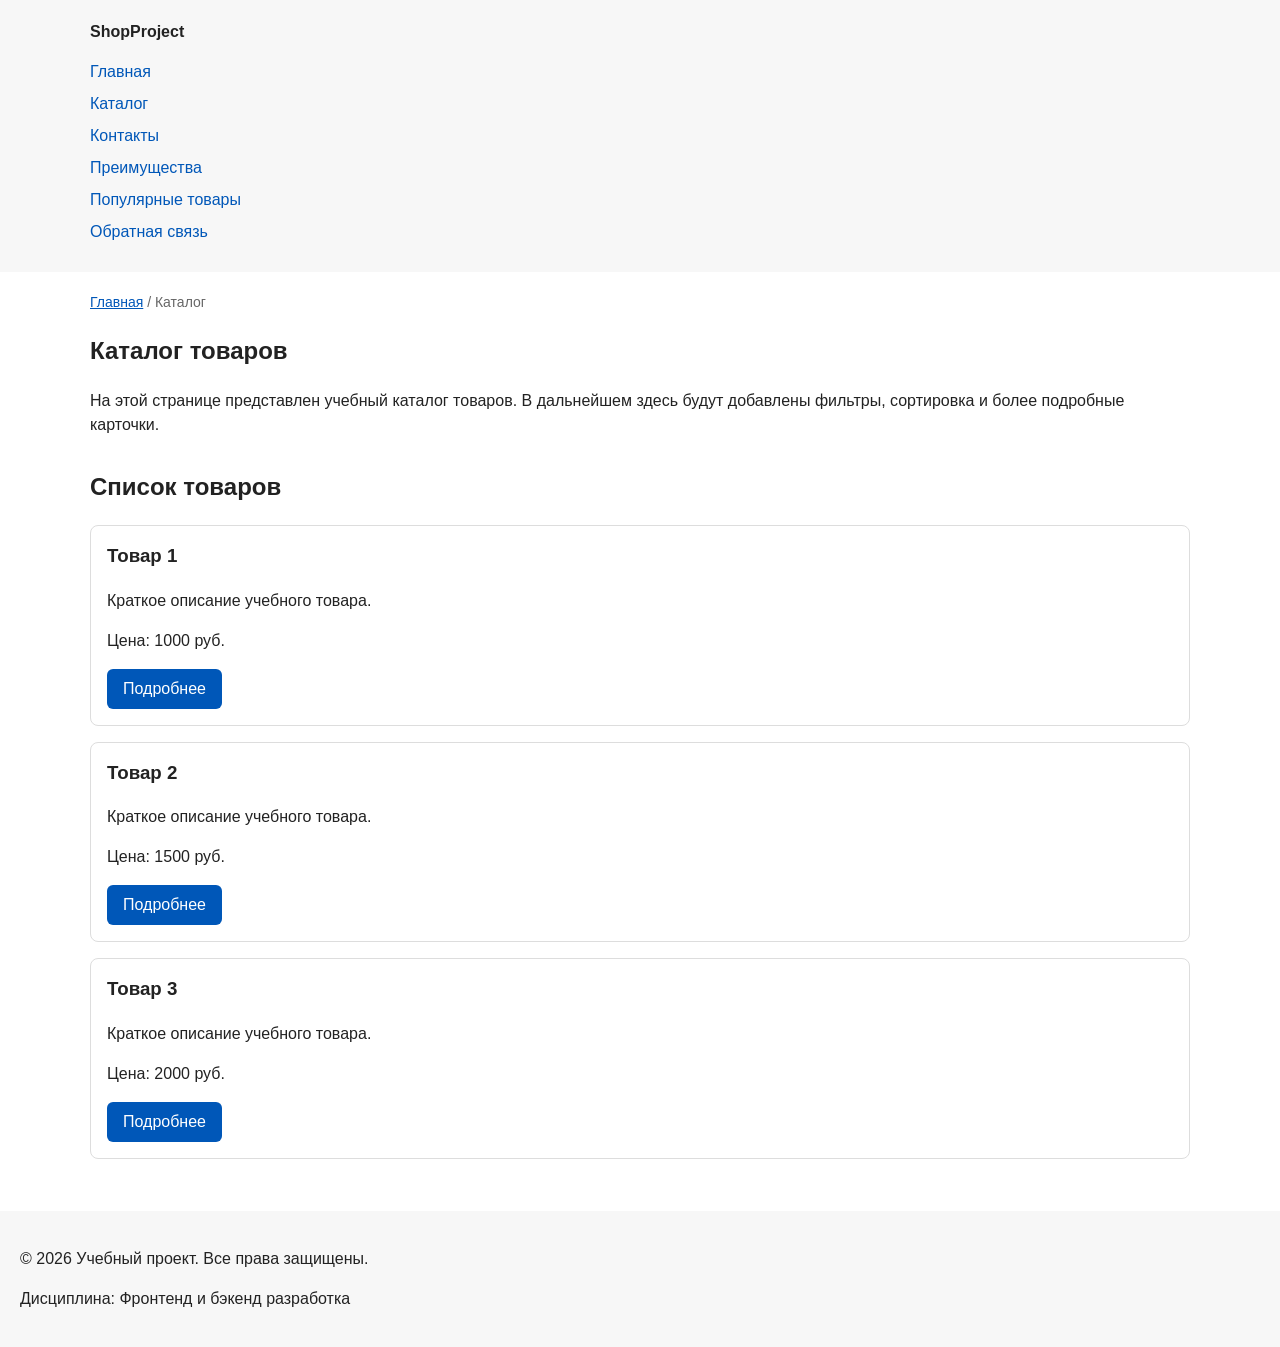
==== catalog.html @ 623b3190 ""feat: add multi-page structure navigation and anchors"" ====
<!DOCTYPE html>
<html lang="ru">
<head>
  <meta charset="UTF-8">
  <meta name="viewport" content="width=device-width, initial-scale=1.0">
  <meta name="description" content="Каталог товаров учебного интернет-магазина.">
  <title>Каталог товаров — Учебный интернет-магазин</title>
  <link rel="stylesheet" href="css/style.css">
</head>
<body>
  <header>
    <div class="site-header">
      <a class="site-logo" href="index.html">ShopProject</a>

      <nav class="site-nav" aria-label="Основная навигация">
        <ul class="site-nav__list">
          <li><a href="index.html">Главная</a></li>
          <li><a href="catalog.html">Каталог</a></li>
          <li><a href="contacts.html">Контакты</a></li>
          <li><a href="index.html#advantages">Преимущества</a></li>
          <li><a href="index.html#popular">Популярные товары</a></li>
          <li><a href="index.html#contacts">Обратная связь</a></li>
        </ul>
      </nav>
    </div>
  </header>

  <main>
    <nav class="breadcrumbs" aria-label="Хлебные крошки">
      <a href="index.html">Главная</a>
      <span>Каталог</span>
    </nav>

    <section class="section">
      <h1>Каталог товаров</h1>
      <p>
        На этой странице представлен учебный каталог товаров.
        В дальнейшем здесь будут добавлены фильтры, сортировка и более
        подробные карточки.
      </p>
    </section>

    <section class="section">
      <h2>Список товаров</h2>

      <article class="product-card">
        <h3>Товар 1</h3>
        <p>Краткое описание учебного товара.</p>
        <p>Цена: 1000 руб.</p>
        <a class="button" href="index.html#popular">Подробнее</a>
      </article>

      <article class="product-card">
        <h3>Товар 2</h3>
        <p>Краткое описание учебного товара.</p>
        <p>Цена: 1500 руб.</p>
        <a class="button" href="index.html#popular">Подробнее</a>
      </article>

      <article class="product-card">
        <h3>Товар 3</h3>
        <p>Краткое описание учебного товара.</p>
        <p>Цена: 2000 руб.</p>
        <a class="button" href="index.html#popular">Подробнее</a>
      </article>
    </section>
  </main>

  <footer>
    <p>&copy; 2026 Учебный проект. Все права защищены.</p>
    <p>Дисциплина: Фронтенд и бэкенд разработка</p>
  </footer>
</body>
</html>
---- css/style.css ----
:root {
    --color-bg: #ffffff;
  --color-text: #222222;
  --color-muted: #666666;
  --color-primary: #0057b8;
  --color-primary-dark: #003f86;
  --color-border: #dddddd;
  --color-surface: #f7f7f7;
  --color-surface-accent: #eef5ff;
  --color-danger: #b00020;
  --color-success: #168a2f;
  --color-success-bg: #eefaf0;
  --color-white: #ffffff;

  /* Размеры */
  --container-width: 1100px;

    /* Отступы */
  --space-xs: 4px;
  --space-sm: 8px;
  --space-md: 16px;
  --space-lg: 24px;
  --space-xl: 32px;

  /* Скругления */
  --radius-sm: 6px;
  --radius-md: 8px;
  --radius-lg: 12px;

}


* {
    box-sizing: border-box;
}

html {
  scroll-behavior: smooth;
}


body {
  margin: 0;
  font-family: Arial, sans-serif;
  line-height: 1.5;
  color: var(--color-text);
  background-color: var(--color-white);
}

header,
main,
footer {
  padding: 20px;
}

header {
  background-color: var(--color-surface);
}

footer {
  background-color: var(--color-surface);
}

.site-header {
  max-width: var(--container-width);
  margin: 0 auto;
}

.site-logo {
  font-weight: bold;
  text-decoration: none;
  color: #222222;
}

.site-nav__list {
  padding: 0;
  margin: 16px 0 0;
  list-style: none;
}

.site-nav__list li {
  margin-bottom: 8px;
}

.site-nav__list a {
  color: #0057b8;
  text-decoration: none;
}

.site-nav__list a:hover {
  text-decoration: underline;
}

.hero {
  max-width: var(--container-width);
  margin: 0 auto var(--space-xl);
  padding: var(--space-xl) var(--space-lg);
  background-color: var(--color-surface-accent);
  border-radius: var(--radius-lg);
}

.section {
  max-width: var(--container-width);
  margin: 0 auto var(--space-xl);
}


.section h2 {
  margin-top: 0;
}

.product-card {
  margin-bottom: var(--space-md);
  padding: var(--space-md);
  border: 1px solid var(--color-border);
  border-radius: var(--radius-md);
  background-color: var(--color-bg);
}

.product-card:hover {
  border-color: var(--color-primary);
}

.product-card h3 {
  margin-top: 0;
}


.aside-info {
  max-width: var(--container-width);
  margin: 0 auto var(--space-xl);
  padding: var(--space-md);
  border-left: 4px solid var(--color-primary);
  background-color: var(--color-surface);
}



/*ОБЩИЕ ЖЛЕМЕНТЫ ИНТЕРФЕЙСА*/

a {
  color: var(--color-primary);
}

a:hover {
  color: var(--color-primary-dark);
}

a:focus-visible {
  outline: 2px solid var(--color-primary);
  outline-offset: 3px;
}

.button {
  display: inline-block;
  padding: var(--space-sm) var(--space-md);
  color: var(--color-white);
  background-color: var(--color-primary);
  text-decoration: none;
  border: none;
  border-radius: var(--radius-sm);
  cursor: pointer;
}

.button:hover {
  background-color: var(--color-primary-dark);
}

.button:focus-visible {
  outline: 2px solid var(--color-primary);
  outline-offset: 3px;
}

.button:disabled {
  opacity: 0.6;
  cursor: not-allowed;
}

/*ФОРМА И МОДАЛЬНОЕ ОКНО*/

.order-dialog {
  width: min(100% - 32px, 560px);
  padding: var(--space-lg);
  border: none;
  border-radius: var(--radius-lg);
}

.order-dialog::backdrop {
  background-color: rgba(0, 0, 0, 0.5);
}

.form-field {
  margin-bottom: var(--space-md);
}

.form-field label {
  display: block;
  margin-bottom: var(--space-xs);
}

.form-field input,
.form-field select,
.form-field textarea {
  width: 100%;
  padding: 10px 12px;
  border: 1px solid var(--color-border);
  border-radius: var(--radius-sm);
  font: inherit;
}

.form-field input[type="checkbox"] {
  width: auto;
}

.form-field small {
  display: block;
  margin-top: var(--space-xs);
  color: var(--color-muted);
}

.form-field input:hover,
.form-field select:hover,
.form-field textarea:hover {
  border-color: var(--color-primary);
}

.form-field input:focus-visible,
.form-field select:focus-visible,
.form-field textarea:focus-visible,
.form-actions button:focus-visible {
  outline: 2px solid var(--color-primary);
  outline-offset: 3px;
}

[aria-invalid="true"] {
  border-color: var(--color-danger);
}

.success-message {
  max-width: var(--container-width);
  margin: var(--space-lg) auto;
  padding: var(--space-md);
  border-left: 4px solid var(--color-success);
  background-color: var(--color-success-bg);
}


/*5pr*/

.breadcrumbs {
  max-width: var(--container-width);
  margin: 0 auto var(--space-md);
  font-size: 14px;
  color: var(--color-muted);
}

.breadcrumbs a {
  color: var(--color-primary);
}

.breadcrumbs span::before {
  content: " / ";
  color: var(--color-muted);
}

:target {
  outline: 2px dashed var(--color-primary);
  outline-offset: 4px;
}
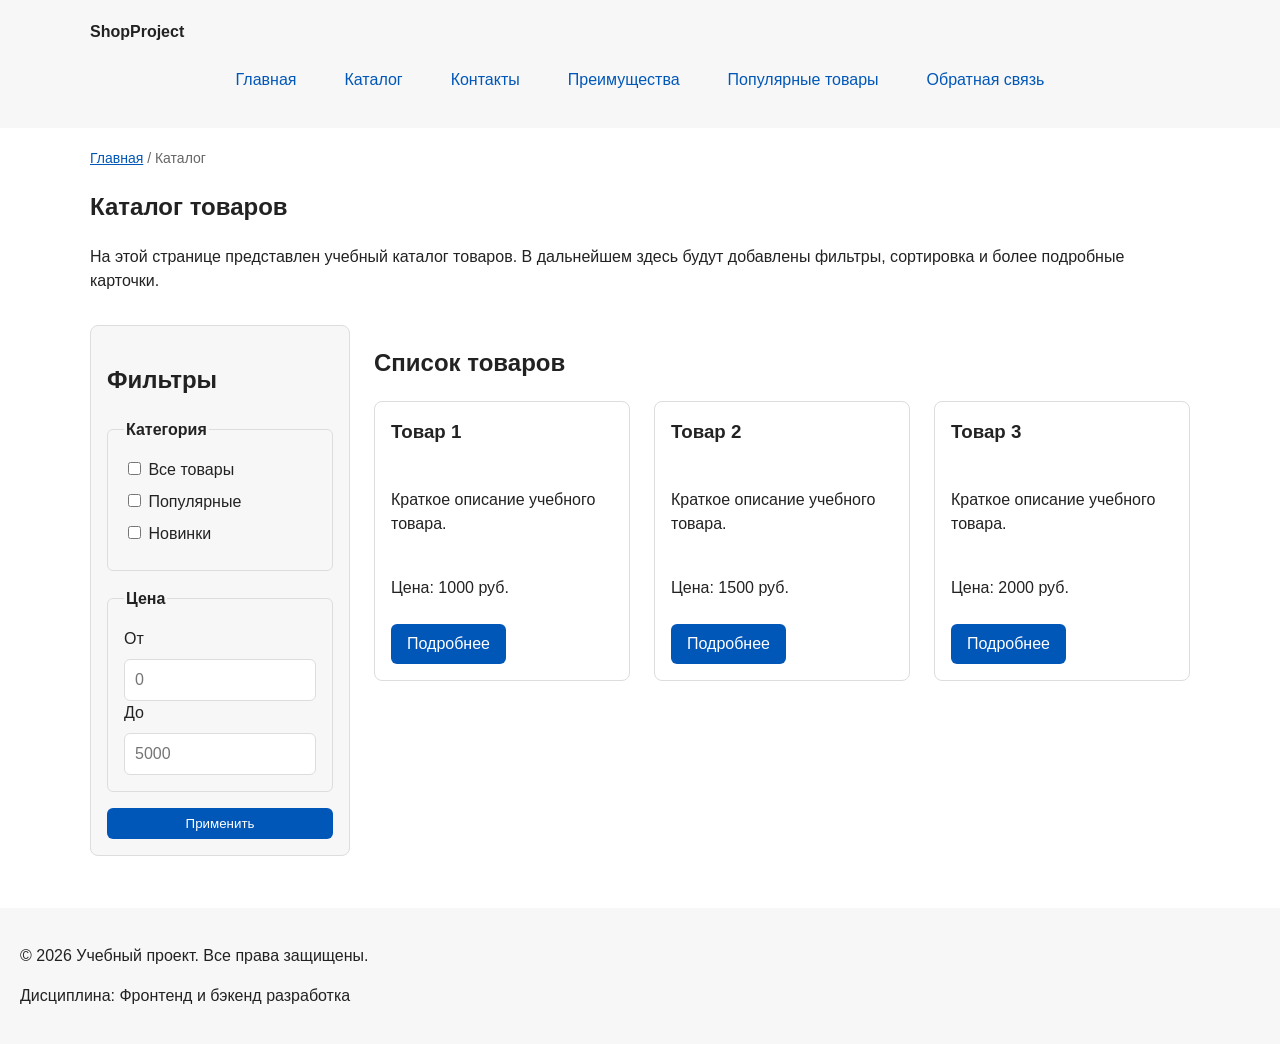
==== commit 1ac3b3e2: ""feat: add flex navigation and grid catalog layout"" ====
--- a/catalog.html
+++ b/catalog.html
@@ -40,30 +40,72 @@
       </p>
     </section>
 
-    <section class="section">
-      <h2>Список товаров</h2>
+    <section class="catalog-layout">
+    <aside class="catalog-filters">
+        <h2>Фильтры</h2>
 
-      <article class="product-card">
-        <h3>Товар 1</h3>
-        <p>Краткое описание учебного товара.</p>
-        <p>Цена: 1000 руб.</p>
-        <a class="button" href="index.html#popular">Подробнее</a>
-      </article>
+        <form class="filters-form" action="#" method="get">
+        <fieldset>
+            <legend>Категория</legend>
 
-      <article class="product-card">
-        <h3>Товар 2</h3>
-        <p>Краткое описание учебного товара.</p>
-        <p>Цена: 1500 руб.</p>
-        <a class="button" href="index.html#popular">Подробнее</a>
-      </article>
+            <label>
+            <input type="checkbox" name="category" value="all">
+            Все товары
+            </label>
 
-      <article class="product-card">
-        <h3>Товар 3</h3>
-        <p>Краткое описание учебного товара.</p>
-        <p>Цена: 2000 руб.</p>
-        <a class="button" href="index.html#popular">Подробнее</a>
-      </article>
+            <label>
+            <input type="checkbox" name="category" value="popular">
+            Популярные
+            </label>
+
+            <label>
+            <input type="checkbox" name="category" value="new">
+            Новинки
+            </label>
+        </fieldset>
+
+        <fieldset>
+            <legend>Цена</legend>
+
+            <label for="price-from">От</label>
+            <input id="price-from" name="price-from" type="number" min="0" placeholder="0">
+
+            <label for="price-to">До</label>
+            <input id="price-to" name="price-to" type="number" min="0" placeholder="5000">
+        </fieldset>
+
+        <button class="button" type="submit">Применить</button>
+        </form>
+    </aside>
+
+    <section class="catalog-products">
+        <h2>Список товаров</h2>
+
+        <div class="products-grid">
+            <article class="product-card">
+                <h3>Товар 1</h3>
+                <p>Краткое описание учебного товара.</p>
+                <p>Цена: 1000 руб.</p>
+                <a class="button" href="index.html#popular">Подробнее</a>
+            </article>
+
+            <article class="product-card">
+                <h3>Товар 2</h3>
+                <p>Краткое описание учебного товара.</p>
+                <p>Цена: 1500 руб.</p>
+                <a class="button" href="index.html#popular">Подробнее</a>
+            </article>
+
+            <article class="product-card">
+                <h3>Товар 3</h3>
+                <p>Краткое описание учебного товара.</p>
+                <p>Цена: 2000 руб.</p>
+                <a class="button" href="index.html#popular">Подробнее</a>
+            </article>
+        </div>
     </section>
+    </section>
+
   </main>
 
   <footer>
--- a/css/style.css
+++ b/css/style.css
@@ -73,8 +73,13 @@
 }
 
 .site-nav__list {
+  display: flex;
+  flex-wrap: wrap;
+  justify-content: center;
+  align-items: center;
+  gap: var(--space-md);
   padding: 0;
-  margin: 16px 0 0;
+  margin: var(--space-md) 0 0;
   list-style: none;
 }
 
@@ -83,13 +88,18 @@
 }
 
 .site-nav__list a {
-  color: #0057b8;
+  display: inline-block;
+  padding: var(--space-sm) var(--space-md);
+  color: var(--color-primary);
   text-decoration: none;
+  border-radius: var(--radius-sm);
 }
 
 .site-nav__list a:hover {
-  text-decoration: underline;
-}
+  color: var(--color-white);
+  background-color: var(--color-primary);
+}
+
 
 .hero {
   max-width: var(--container-width);
@@ -110,11 +120,19 @@
 }
 
 .product-card {
-  margin-bottom: var(--space-md);
+  display: flex;
+  flex-direction: column;
+  gap: var(--space-sm);
+  margin-bottom: 0;
   padding: var(--space-md);
   border: 1px solid var(--color-border);
   border-radius: var(--radius-md);
   background-color: var(--color-bg);
+}
+
+.product-card .button {
+  margin-top: auto;
+  align-self: flex-start;
 }
 
 .product-card:hover {
@@ -267,3 +285,64 @@
   outline: 2px dashed var(--color-primary);
   outline-offset: 4px;
 }
+
+
+/*6pr*/
+.products-grid {
+  display: grid;
+  grid-template-columns: repeat(3, 1fr);
+  gap: var(--space-lg);
+}
+
+
+
+/*каталог*/
+.catalog-layout {
+  max-width: var(--container-width);
+  margin: 0 auto var(--space-xl);
+  display: grid;
+  grid-template-columns: 260px 1fr;
+  grid-template-areas: "filters products";
+  gap: var(--space-lg);
+}
+
+.catalog-filters {
+  grid-area: filters;
+  padding: var(--space-md);
+  border: 1px solid var(--color-border);
+  border-radius: var(--radius-md);
+  background-color: var(--color-surface);
+}
+
+.catalog-products {
+  grid-area: products;
+}
+
+.filters-form {
+  display: grid;
+  gap: var(--space-md);
+}
+
+.filters-form fieldset {
+  margin: 0;
+  padding: var(--space-md);
+  border: 1px solid var(--color-border);
+  border-radius: var(--radius-sm);
+}
+
+.filters-form legend {
+  font-weight: 700;
+}
+
+.filters-form label {
+  display: block;
+  margin-bottom: var(--space-sm);
+}
+
+.filters-form input[type="number"] {
+  width: 100%;
+  padding: 8px 10px;
+  border: 1px solid var(--color-border);
+  border-radius: var(--radius-sm);
+  font: inherit;
+}
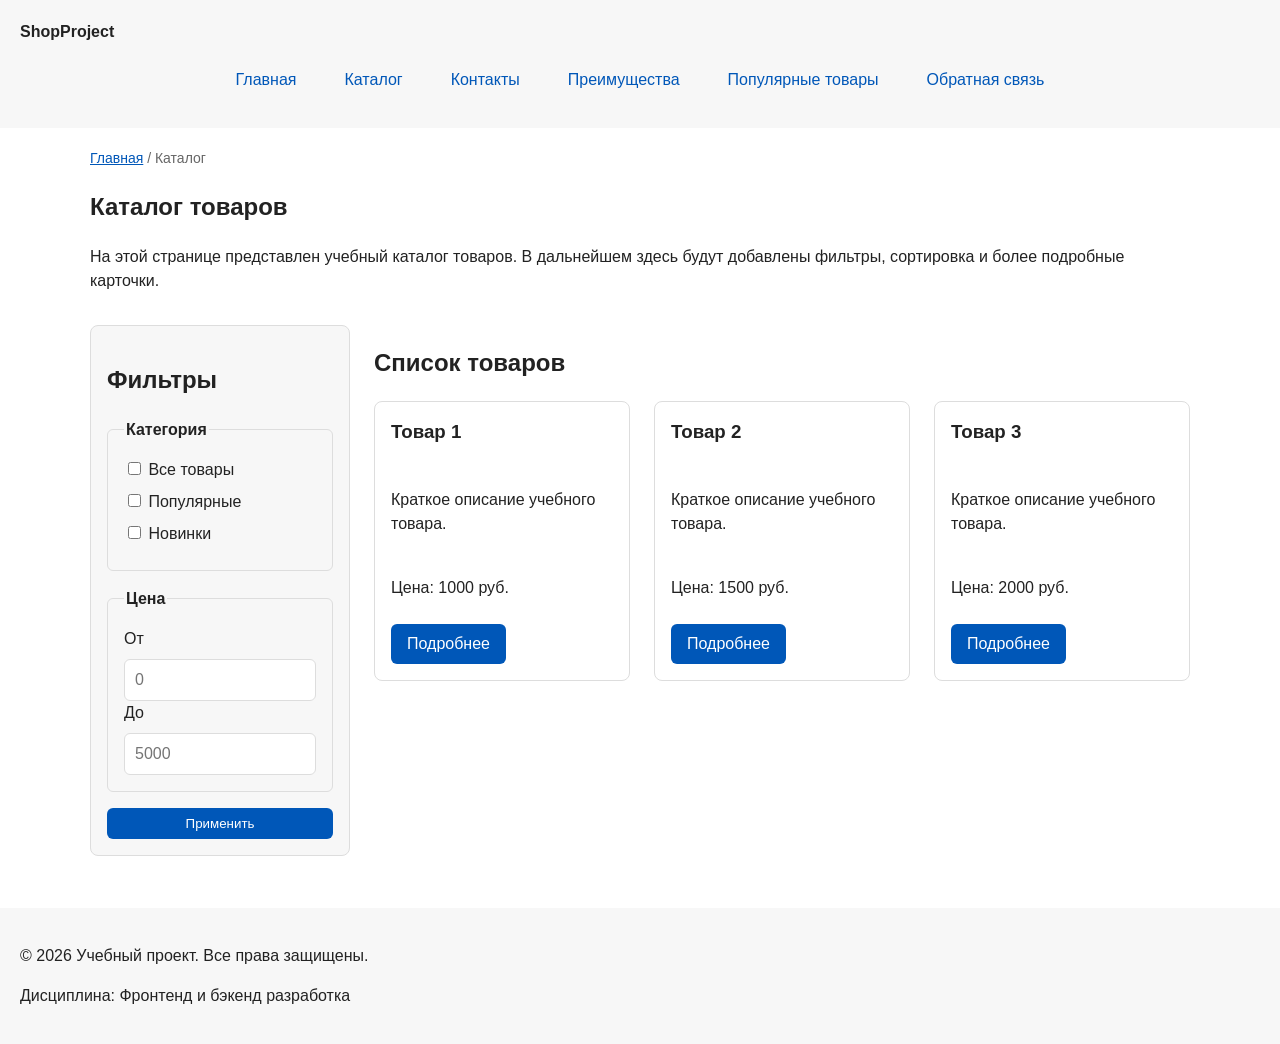
==== commit fd76932e: ""refactor: apply BEM naming to CSS classes"" ====
--- a/catalog.html
+++ b/catalog.html
@@ -27,9 +27,10 @@
 
   <main>
     <nav class="breadcrumbs" aria-label="Хлебные крошки">
-      <a href="index.html">Главная</a>
-      <span>Каталог</span>
+      <a class="breadcrumbs__link" href="index.html">Главная</a>
+      <span class="breadcrumbs__current">Каталог</span>
     </nav>
+
 
     <section class="section">
       <h1>Каталог товаров</h1>
--- a/css/style.css
+++ b/css/style.css
@@ -62,15 +62,21 @@
 }
 
 .site-header {
+  background-color: var(--color-surface);
+}
+
+.site-header__inner {
   max-width: var(--container-width);
   margin: 0 auto;
-}
-
-.site-logo {
-  font-weight: bold;
-  text-decoration: none;
-  color: #222222;
-}
+  padding: var(--space-lg);
+}
+
+.site-header__logo {
+  font-weight: 700;
+  color: var(--color-text);
+  text-decoration: none;
+}
+
 
 .site-nav__list {
   display: flex;
@@ -83,6 +89,42 @@
   list-style: none;
 }
 
+.site-nav__link {
+  display: inline-block;
+  padding: var(--space-sm) var(--space-md);
+  color: var(--color-primary);
+  text-decoration: none;
+  border-radius: var(--radius-sm);
+}
+
+.site-nav__link:hover {
+  color: var(--color-white);
+  background-color: var(--color-primary);
+}
+
+.site-nav__link:focus-visible {
+  outline: 2px solid var(--color-primary);
+  outline-offset: 3px;
+}
+
+
+.site-logo {
+  font-weight: bold;
+  text-decoration: none;
+  color: #222222;
+}
+
+.site-nav__list {
+  display: flex;
+  flex-wrap: wrap;
+  justify-content: center;
+  align-items: center;
+  gap: var(--space-md);
+  padding: 0;
+  margin: var(--space-md) 0 0;
+  list-style: none;
+}
+
 .site-nav__list li {
   margin-bottom: 8px;
 }
@@ -205,6 +247,10 @@
 
 .order-dialog::backdrop {
   background-color: rgba(0, 0, 0, 0.5);
+}
+
+.order-dialog__title {
+  margin-top: 0;
 }
 
 .form-field {
@@ -272,6 +318,10 @@
   color: var(--color-muted);
 }
 
+.breadcrumbs__link {
+  color: var(--color-primary);
+}
+
 .breadcrumbs a {
   color: var(--color-primary);
 }
